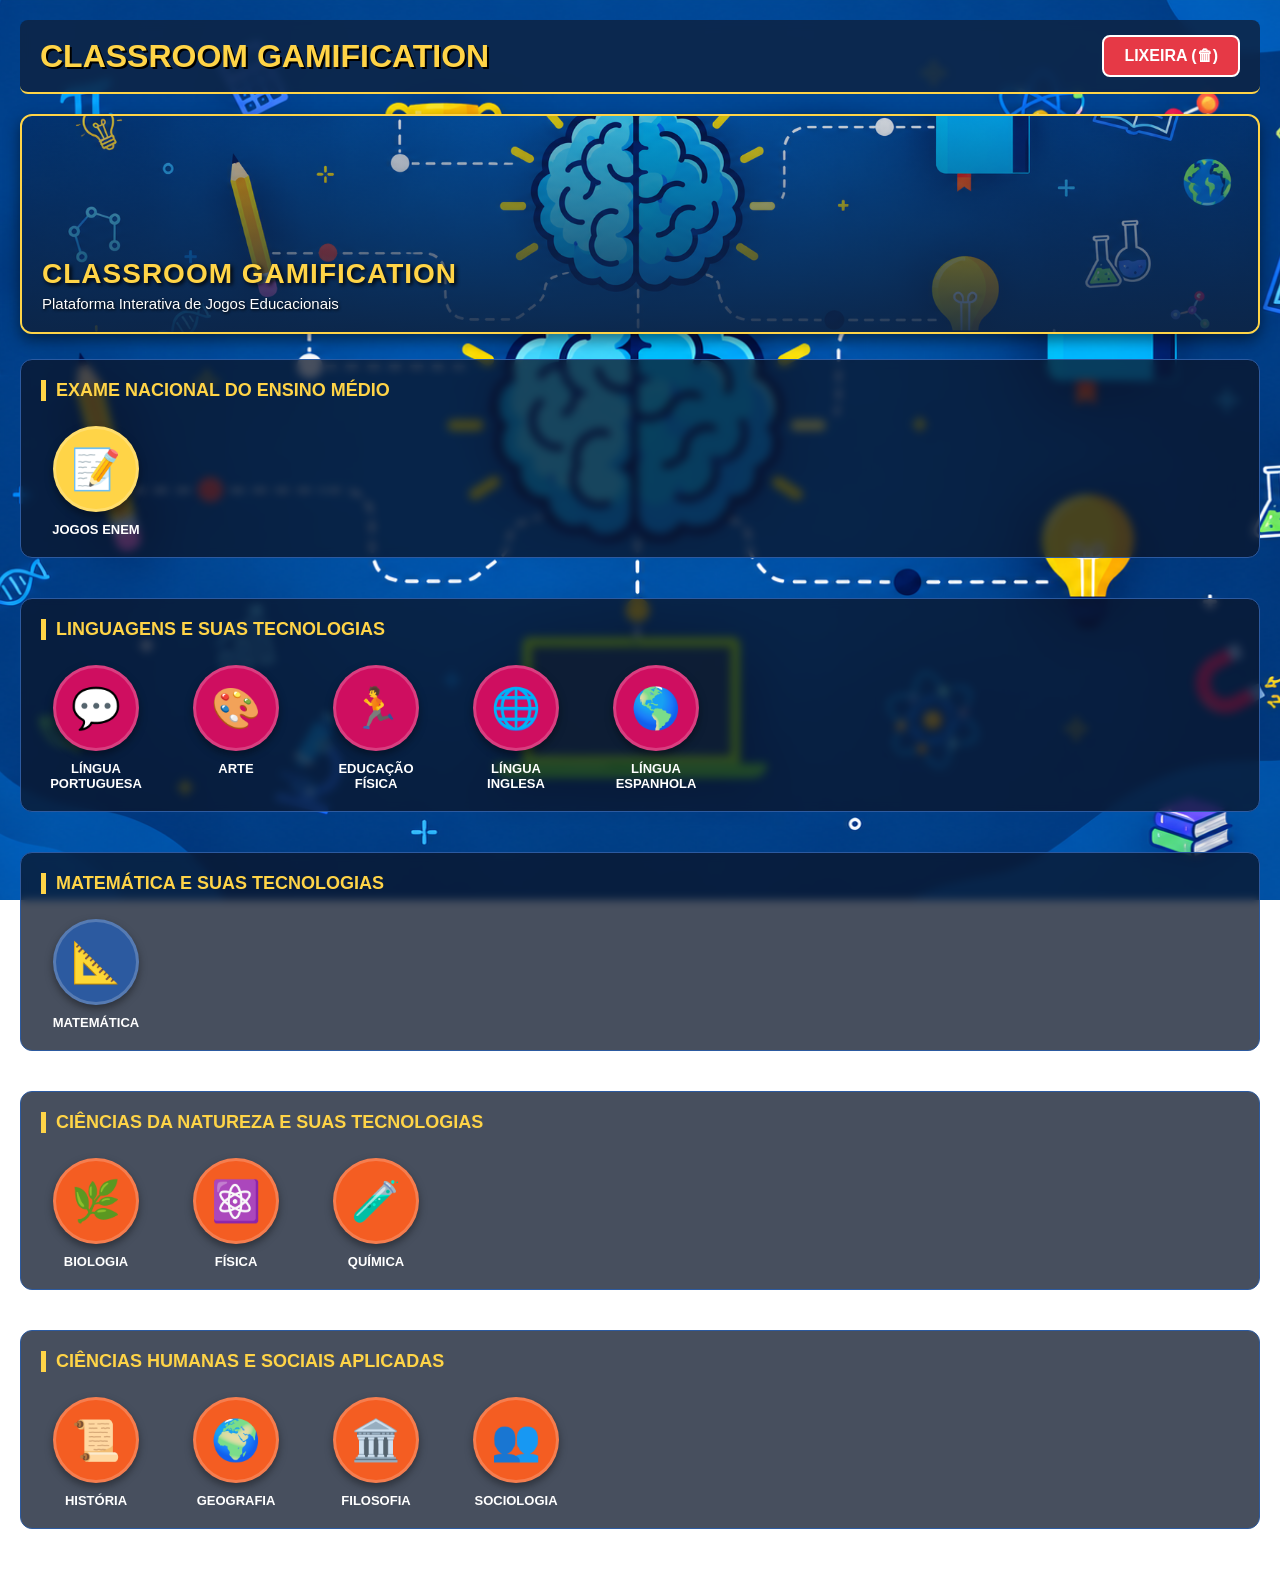
==== index.html @ 8a61662d "Add files via upload" ====
<!DOCTYPE html>
<html lang="pt-BR">
<head>
<meta charset="UTF-8"/>
<meta name="viewport" content="width=device-width, initial-scale=1.0"/>
<title>CLASSROOM GAMIFICATION</title>
<style>
  :root {
    --bg-color: #0d2444;
    --text-color: #fff8ec;
    --gold: #ffd447;
    --red: #e63946;
    --green: #2a9d3f;
    --blue: #2c5aa0;
    --pink-icon: #cf0e60;
    --orange-icon: #f45d22;
  }
  
  body {
    margin: 0;
    font-family: 'Trebuchet MS', 'Segoe UI', Verdana, sans-serif;
    /* IMAGEM ADICIONADA AO PLANO DE FUNDO GERAL */
    background: url('image_483032.jpg') no-repeat center center fixed;
    background-size: cover;
    color: var(--text-color);
    min-height: 100vh;
    padding: 20px;
  }

  header {
    display: flex;
    justify-content: space-between;
    align-items: center;
    border-bottom: 2px solid var(--gold);
    padding: 15px 20px;
    margin-bottom: 20px;
    background: rgba(13, 36, 68, 0.85);
    border-radius: 8px;
    backdrop-filter: blur(4px);
  }

  h1 {
    color: var(--gold);
    text-shadow: 2px 2px 0 #000;
    margin: 0;
  }

  .btn-lixeira {
    background: var(--red);
    color: white;
    border: 2px solid #fff;
    padding: 10px 20px;
    border-radius: 8px;
    font-weight: bold;
    cursor: pointer;
    font-size: 16px;
  }

  /* CAPA DO APP (HERO BANNER - SEGUNDO QUADRANTE) */
  .app-cover {
    width: 100%;
    height: 220px;
    background: url('image_483032.jpg') no-repeat center center;
    background-size: cover;
    border-radius: 12px;
    border: 2px solid var(--gold);
    margin-bottom: 25px;
    position: relative;
    overflow: hidden;
    box-shadow: 0 6px 15px rgba(0,0,0,0.5);
    box-sizing: border-box;
  }

  .cover-overlay {
    width: 100%;
    height: 100%;
    background: linear-gradient(180deg, rgba(13, 36, 68, 0.2), rgba(13, 36, 68, 0.9));
    display: flex;
    flex-direction: column;
    justify-content: flex-end;
    padding: 20px;
    box-sizing: border-box;
  }

  .cover-overlay h2 {
    color: var(--gold);
    margin: 0;
    font-size: 28px;
    text-shadow: 2px 2px 4px #000;
    letter-spacing: 1px;
  }

  .cover-overlay p {
    color: #fff;
    margin: 5px 0 0 0;
    font-size: 15px;
    text-shadow: 1px 1px 3px #000;
  }

  /* ESTILOS DA TELA PRINCIPAL (ÍCONES) */
  .area-section {
    margin-bottom: 40px;
    background: rgba(10, 20, 40, 0.75);
    border-radius: 12px;
    padding: 20px;
    border: 1px solid var(--blue);
    backdrop-filter: blur(4px);
  }

  .area-title {
    color: var(--gold);
    border-left: 5px solid var(--gold);
    padding-left: 10px;
    margin-top: 0;
    margin-bottom: 25px;
    font-size: 18px;
  }

  .grid-icones {
    display: flex;
    flex-wrap: wrap;
    gap: 30px;
  }

  .icone-wrapper {
    display: flex;
    flex-direction: column;
    align-items: center;
    width: 110px;
    text-align: center;
    cursor: pointer;
    transition: transform 0.2s;
  }

  .icone-wrapper:hover {
    transform: scale(1.05);
  }

  .circulo-icone {
    width: 80px;
    height: 80px;
    border-radius: 50%;
    display: flex;
    justify-content: center;
    align-items: center;
    font-size: 40px;
    color: white;
    box-shadow: 0 4px 8px rgba(0,0,0,0.4);
    margin-bottom: 10px;
    border: 3px solid rgba(255,255,255,0.2);
  }

  .icone-titulo {
    font-size: 13px;
    font-weight: bold;
    color: #fff;
    text-transform: uppercase;
  }

  /* ESTILOS DA PÁGINA DA DISCIPLINA (INTERNA) */
  #tela-disciplina {
    display: none;
    background: rgba(10, 20, 40, 0.85);
    border: 2px solid var(--gold);
    border-radius: 12px;
    padding: 30px;
    backdrop-filter: blur(6px);
  }

  .cabecalho-disciplina {
    display: flex;
    align-items: center;
    gap: 20px;
    margin-bottom: 30px;
    border-bottom: 1px solid var(--blue);
    padding-bottom: 20px;
  }

  .btn-voltar {
    background: var(--blue);
    color: white;
    border: 2px solid white;
    padding: 8px 15px;
    border-radius: 6px;
    cursor: pointer;
    font-weight: bold;
  }

  .acoes-disciplina {
    display: flex;
    gap: 15px;
    margin-bottom: 30px;
  }

  .btn {
    padding: 12px 20px;
    border: none;
    border-radius: 6px;
    font-weight: bold;
    cursor: pointer;
    color: white;
    font-size: 14px;
    display: flex;
    align-items: center;
    gap: 8px;
  }

  .btn-add { background: var(--green); }
  .btn-del { background: var(--red); }
  .btn-ativo { border: 2px solid white; box-shadow: 0 0 10px rgba(255,255,255,0.5); }

  .lista-jogos {
    background: rgba(13, 36, 68, 0.9);
    padding: 20px;
    border-radius: 8px;
    border: 1px solid var(--blue);
  }

  /* GRID DE JOGOS COM CAPAS */
  .grid-jogos {
    display: grid;
    grid-template-columns: repeat(auto-fill, minmax(180px, 1fr));
    gap: 20px;
  }

  .card-jogo {
    background: rgba(255,255,255,0.05);
    border: 2px solid var(--blue);
    border-radius: 8px;
    overflow: hidden;
    position: relative;
    text-align: center;
    transition: transform 0.2s;
  }

  .card-jogo:hover {
    transform: scale(1.02);
    border-color: var(--gold);
  }

  .capa-jogo {
    width: 100%;
    height: 120px;
    background-color: #000;
    background-size: cover;
    background-position: center;
    display: flex;
    justify-content: center;
    align-items: center;
    font-size: 40px;
  }

  .info-jogo {
    padding: 10px;
  }

  .info-jogo a {
    color: var(--gold);
    text-decoration: none;
    font-size: 14px;
    font-weight: bold;
    display: block;
  }

  .info-jogo a:hover {
    text-decoration: underline;
  }

  .checkbox-deletar {
    position: absolute;
    top: 10px;
    right: 10px;
    transform: scale(1.5);
    cursor: pointer;
    z-index: 10;
    box-shadow: 0 0 5px rgba(0,0,0,0.8);
  }

  /* MODAIS (LIXEIRA E ADICIONAR JOGO) */
  .modal-overlay {
    display: none;
    position: fixed;
    top: 0; left: 0; right: 0; bottom: 0;
    background: rgba(0,0,0,0.8);
    z-index: 100;
    justify-content: center;
    align-items: center;
  }

  .modal-content {
    background: var(--bg-color);
    border: 3px solid var(--blue);
    border-radius: 12px;
    padding: 20px;
    width: 90%;
    max-width: 600px;
    max-height: 80vh;
    overflow-y: auto;
  }

  .modal-content.lixeira {
    border-color: var(--red);
  }

  .form-group {
    margin-bottom: 15px;
  }

  .form-group label {
    display: block;
    margin-bottom: 5px;
    color: var(--gold);
    font-weight: bold;
  }

  .form-group input, .form-group select {
    width: 100%;
    padding: 10px;
    border-radius: 6px;
    border: 1px solid var(--blue);
    background: rgba(255,255,255,0.9);
    color: #000;
    box-sizing: border-box;
  }

  .form-group input[type="file"] {
    background: transparent;
    color: white;
    border: none;
    padding: 5px 0;
  }
</style>
</head>
<body>

<header>
  <h1>CLASSROOM GAMIFICATION</h1>
  <div style="display: flex; gap: 15px; align-items: center;">
    <button class="btn-lixeira" onclick="abrirLixeira()">LIXEIRA (🗑)</button>
  </div>
</header>

<!-- TELA 1: LISTAGEM DE ÁREAS E ÍCONES -->
<main id="tela-principal"></main>

<!-- TELA 2: PÁGINA INTERNA DA DISCIPLINA -->
<main id="tela-disciplina">
  <div class="cabecalho-disciplina">
    <button class="btn-voltar" onclick="voltarTelaPrincipal()">⬅ VOLTAR</button>
    <div id="icone-disciplina-atual" class="circulo-icone" style="width: 60px; height: 60px; font-size: 30px;"></div>
    <h2 id="titulo-disciplina-atual" style="color: var(--gold); margin: 0;"></h2>
  </div>

  <div class="acoes-disciplina">
    <button class="btn btn-add" onclick="abrirModalAdicionarJogo()">➕ ADICIONAR JOGO</button>
    <button class="btn btn-del" id="btn-deletar-jogo" onclick="alternarModoDeletar()">🗑 DELETAR JOGO</button>
  </div>

  <div class="lista-jogos">
    <h3 style="margin-top:0;">JOGOS DISPONÍVEIS:</h3>
    <div id="lista-jogos-container" class="grid-jogos"></div>
  </div>
</main>

<!-- MODAL: ADICIONAR JOGO -->
<div id="modalAdicionarJogo" class="modal-overlay">
  <div class="modal-content">
    <div style="display: flex; justify-content: space-between; border-bottom: 1px solid #fff; padding-bottom: 10px; margin-bottom: 20px;">
      <h2 style="color: var(--green); margin: 0;" id="tituloModalAdicionar">ADICIONAR NOVO JOGO</h2>
      <button onclick="fecharModalAdicionarJogo()" style="background: transparent; color: white; border: 1px solid white; cursor: pointer; border-radius: 4px;">FECHAR [X]</button>
    </div>
    
    <form id="formAdicionarJogo" onsubmit="salvarNovoJogo(event)">
      <div class="form-group">
        <label for="nomeJogo">NOME DO JOGO:</label>
        <input type="text" id="nomeJogo" required placeholder="Ex: Simulado de Redação">
      </div>

      <div class="form-group">
        <label for="tipoJogo">TIPO DO JOGO:</label>
        <select id="tipoJogo" onchange="alternarTipoEntradaJogo()" required>
          <option value="html_local">Arquivo HTML (Off-line)</option>
          <option value="link_web">Link da Web</option>
        </select>
      </div>

      <div class="form-group" id="grupoArquivoHtml">
        <label for="arquivoHtmlJogo">SELECIONE O ARQUIVO DO JOGO (.html, .zip):</label>
        <input type="file" id="arquivoHtmlJogo" accept=".html,.htm,.zip">
      </div>

      <div class="form-group" id="grupoLinkWeb" style="display: none;">
        <label for="linkJogo">LINK / URL DO JOGO:</label>
        <input type="url" id="linkJogo" placeholder="https://...">
      </div>

      <div class="form-group">
        <label for="capaJogo">IMAGEM DE CAPA DO JOGO (.jpg, .png) - Opcional:</label>
        <input type="file" id="capaJogo" accept="image/*">
        <small style="color: #ccc; display: block; margin-top: 5px;">Se deixado em branco para o ENEM, a arte "0.png" será usada como padrão.</small>
      </div>

      <button type="submit" class="btn btn-add" style="width: 100%; justify-content: center; font-size: 16px; margin-top: 10px;">💾 SALVAR JOGO</button>
    </form>
  </div>
</div>

<!-- MODAL: LIXEIRA -->
<div id="lixeiraModal" class="modal-overlay">
  <div class="modal-content lixeira">
    <div style="display: flex; justify-content: space-between; border-bottom: 1px solid #fff; padding-bottom: 10px; margin-bottom: 20px;">
      <h2 style="color: var(--red); margin: 0;">LIXEIRA</h2>
      <button onclick="fecharLixeira()" style="background: transparent; color: white; border: 1px solid white; cursor: pointer; border-radius: 4px;">FECHAR [X]</button>
    </div>
    <p style="color: #ff9aa2; font-size: 14px; text-align: center;">JOGOS EXCLUÍDOS FICARÃO AQUI POR 30 DIAS.</p>
    <div id="container-lixeira"></div>
  </div>
</div>

<script>
// BASE DE DADOS
let disciplinas = [
  { id: 999, area: "EXAME NACIONAL DO ENSINO MÉDIO", nome: "JOGOS ENEM", icone: "📝", cor: "var(--gold)", jogos: [] },
  { id: 1, area: "LINGUAGENS E SUAS TECNOLOGIAS", nome: "LÍNGUA PORTUGUESA", icone: "💬", cor: "var(--pink-icon)", jogos: [
      { id: 101, nome: "SUPER FL WORLD V3", url: "superflworldv3.html", capa: "", excluido: false }
  ]},
  { id: 2, area: "LINGUAGENS E SUAS TECNOLOGIAS", nome: "ARTE", icone: "🎨", cor: "var(--pink-icon)", jogos: [] },
  { id: 3, area: "LINGUAGENS E SUAS TECNOLOGIAS", nome: "EDUCAÇÃO FÍSICA", icone: "🏃", cor: "var(--pink-icon)", jogos: [] },
  { id: 4, area: "LINGUAGENS E SUAS TECNOLOGIAS", nome: "LÍNGUA INGLESA", icone: "🌐", cor: "var(--pink-icon)", jogos: [] },
  { id: 5, area: "LINGUAGENS E SUAS TECNOLOGIAS", nome: "LÍNGUA ESPANHOLA", icone: "🌎", cor: "var(--pink-icon)", jogos: [] },
  { id: 6, area: "MATEMÁTICA E SUAS TECNOLOGIAS", nome: "MATEMÁTICA", icone: "📐", cor: "var(--blue)", jogos: [] },
  { id: 7, area: "CIÊNCIAS DA NATUREZA E SUAS TECNOLOGIAS", nome: "BIOLOGIA", icone: "🌿", cor: "var(--orange-icon)", jogos: [] },
  { id: 8, area: "CIÊNCIAS DA NATUREZA E SUAS TECNOLOGIAS", nome: "FÍSICA", icone: "⚛️", cor: "var(--orange-icon)", jogos: [] },
  { id: 9, area: "CIÊNCIAS DA NATUREZA E SUAS TECNOLOGIAS", nome: "QUÍMICA", icone: "🧪", cor: "var(--orange-icon)", jogos: [] },
  { id: 10, area: "CIÊNCIAS HUMANAS E SOCIAIS APLICADAS", nome: "HISTÓRIA", icone: "📜", cor: "var(--orange-icon)", jogos: [] },
  { id: 11, area: "CIÊNCIAS HUMANAS E SOCIAIS APLICADAS", nome: "GEOGRAFIA", icone: "🌍", cor: "var(--orange-icon)", jogos: [] },
  { id: 12, area: "CIÊNCIAS HUMANAS E SOCIAIS APLICADAS", nome: "FILOSOFIA", icone: "🏛️", cor: "var(--orange-icon)", jogos: [] },
  { id: 13, area: "CIÊNCIAS HUMANAS E SOCIAIS APLICADAS", nome: "SOCIOLOGIA", icone: "👥", cor: "var(--orange-icon)", jogos: [] }
];

let disciplinaAtualId = null;
let modoDeletarAtivo = false;

// INICIALIZA A TELA PRINCIPAL
function renderizarTelaPrincipal() {
  const container = document.getElementById('tela-principal');
  
  // CAPA PRINCIPAL DO APP NO TOPO (SEGUNDO QUADRANTE)
  let htmlContent = `
    <div class="app-cover">
      <div class="cover-overlay">
        <h2>CLASSROOM GAMIFICATION</h2>
        <p>Plataforma Interativa de Jogos Educacionais</p>
      </div>
    </div>
  `;

  const areas = [...new Set(disciplinas.map(d => d.area))];

  areas.forEach(area => {
    const disciplinasArea = disciplinas.filter(d => d.area === area);
    if(disciplinasArea.length > 0) {
      htmlContent += `
        <div class="area-section">
          <h2 class="area-title">${area}</h2>
          <div class="grid-icones">
            ${disciplinasArea.map(d => `
              <div class="icone-wrapper" onclick="abrirDisciplina(${d.id})">
                <div class="circulo-icone" style="background-color: ${d.cor};">${d.icone}</div>
                <div class="icone-titulo">${d.nome}</div>
              </div>
            `).join('')}
          </div>
        </div>
      `;
    }
  });

  container.innerHTML = htmlContent;
  renderizarLixeira();
}

// NAVEGAÇÃO
function abrirDisciplina(id) {
  const disciplina = disciplinas.find(d => d.id === id);
  if(!disciplina) return;
  disciplinaAtualId = id;
  modoDeletarAtivo = false;
  document.getElementById('btn-deletar-jogo').classList.remove('btn-ativo');
  
  document.getElementById('titulo-disciplina-atual').innerText = disciplina.nome;
  const iconeElement = document.getElementById('icone-disciplina-atual');
  iconeElement.innerText = disciplina.icone;
  iconeElement.style.backgroundColor = disciplina.cor;

  renderizarJogos();

  document.getElementById('tela-principal').style.display = 'none';
  document.getElementById('tela-disciplina').style.display = 'block';
}

function voltarTelaPrincipal() {
  disciplinaAtualId = null;
  document.getElementById('tela-disciplina').style.display = 'none';
  document.getElementById('tela-principal').style.display = 'block';
}

// RENDERIZAR JOGOS COM CAPAS
function renderizarJogos() {
  const containerJogos = document.getElementById('lista-jogos-container');
  containerJogos.innerHTML = '';
  
  const disciplina = disciplinas.find(d => d.id === disciplinaAtualId);
  const jogosAtivos = disciplina.jogos.filter(j => !j.excluido);

  if (jogosAtivos.length === 0) {
    containerJogos.style.display = "block";
    containerJogos.innerHTML = '<p style="color: gray;">NENHUM JOGO CADASTRADO NESSA DISCIPLINA.</p>';
    return;
  }

  containerJogos.style.display = "grid";

  jogosAtivos.forEach(jogo => {
    const card = document.createElement('div');
    card.className = 'card-jogo';

    let checkbox = '';
    if (modoDeletarAtivo) {
      checkbox = `<input type="checkbox" class="checkbox-deletar" onchange="confirmarDelecaoJogo(event, ${jogo.id})">`;
    }

    let estiloCapa = jogo.capa ? `background-image: url('${jogo.capa}');` : ``;
    let conteudoCapa = jogo.capa ? `` : `🎮`;

    card.innerHTML = `
      ${checkbox}
      <a href="${jogo.url}" target="_blank" style="text-decoration: none; color: inherit; display: block;">
        <div class="capa-jogo" style="${estiloCapa}">${conteudoCapa}</div>
      </a>
      <div class="info-jogo">
        <a href="${jogo.url}" target="_blank">${jogo.nome}</a>
      </div>
    `;
    containerJogos.appendChild(card);
  });
}

function alternarModoDeletar() {
  modoDeletarAtivo = !modoDeletarAtivo;
  const btn = document.getElementById('btn-deletar-jogo');
  if (modoDeletarAtivo) { btn.classList.add('btn-ativo'); } else { btn.classList.remove('btn-ativo'); }
  renderizarJogos();
}

function confirmarDelecaoJogo(event, jogoId) {
  if (event.target.checked) {
    if (confirm("Você deseja realmente deletar esse jogo?")) {
      const disciplina = disciplinas.find(d => d.id === disciplinaAtualId);
      const jogo = disciplina.jogos.find(j => j.id === jogoId);
      jogo.excluido = true;
      renderizarJogos();
      renderizarLixeira();
    } else {
      event.target.checked = false;
    }
  }
}

// ADICIONAR JOGOS
function abrirModalAdicionarJogo() {
  document.getElementById('modalAdicionarJogo').style.display = 'flex';
  document.getElementById('formAdicionarJogo').reset();
  document.getElementById('tituloModalAdicionar').innerText = "ADICIONAR NOVO JOGO";
  alternarTipoEntradaJogo();
}

function fecharModalAdicionarJogo() {
  document.getElementById('modalAdicionarJogo').style.display = 'none';
}

function alternarTipoEntradaJogo() {
  const tipo = document.getElementById('tipoJogo').value;
  if (tipo === 'html_local') {
    document.getElementById('grupoArquivoHtml').style.display = 'block';
    document.getElementById('arquivoHtmlJogo').required = true;
    document.getElementById('grupoLinkWeb').style.display = 'none';
    document.getElementById('linkJogo').required = false;
  } else {
    document.getElementById('grupoArquivoHtml').style.display = 'none';
    document.getElementById('arquivoHtmlJogo').required = false;
    document.getElementById('grupoLinkWeb').style.display = 'block';
    document.getElementById('linkJogo').required = true;
  }
}

function salvarNovoJogo(event) {
  event.preventDefault();

  const nome = document.getElementById('nomeJogo').value.toUpperCase();
  const tipo = document.getElementById('tipoJogo').value;
  
  let arquivoUrl = "#";
  if (tipo === 'html_local') {
    const file = document.getElementById('arquivoHtmlJogo').files[0];
    if (file) { arquivoUrl = URL.createObjectURL(file); } 
  } else {
    arquivoUrl = document.getElementById('linkJogo').value;
  }

  const arquivoCapa = document.getElementById('capaJogo').files[0];
  let capaUrl = "";
  if (arquivoCapa) {
    capaUrl = URL.createObjectURL(arquivoCapa);
  } else if (disciplinaAtualId === 999) {
    capaUrl = "0.png";
  }

  const disciplina = disciplinas.find(d => d.id === disciplinaAtualId);
  const novoId = Date.now(); 
  
  disciplina.jogos.push({
    id: novoId,
    nome: nome,
    url: arquivoUrl,
    capa: capaUrl,
    excluido: false
  });

  fecharModalAdicionarJogo();
  abrirDisciplina(disciplinaAtualId);
  alert("Jogo cadastrado com sucesso!");
}

// LIXEIRA
function renderizarLixeira() {
  const containerLixeira = document.getElementById('container-lixeira');
  containerLixeira.innerHTML = '';
  let jogosExcluidos = [];
  
  disciplinas.forEach(d => {
    d.jogos.forEach(j => {
      if (j.excluido) { jogosExcluidos.push({ disciplinaId: d.id, disciplinaNome: d.nome, jogo: j }); }
    });
  });
  
  if (jogosExcluidos.length === 0) {
    containerLixeira.innerHTML = '<p style="text-align:center; width:100%;">A LIXEIRA ESTÁ VAZIA.</p>';
    return;
  }

  jogosExcluidos.forEach(item => {
    const div = document.createElement('div');
    div.style = "display: flex; justify-content: space-between; align-items: center; background: rgba(255,255,255,0.1); padding: 10px; border-radius: 6px; margin-bottom: 10px;";
    div.innerHTML = `
      <div>
        <strong style="color: white; font-size: 16px;">🎮 ${item.jogo.nome}</strong><br>
        <span style="color: gray; font-size: 12px;">CATEGORIA: ${item.disciplinaNome}</span>
      </div>
      <button class="btn btn-add" onclick="reativarJogo(${item.disciplinaId}, ${item.jogo.id})">REATIVAR</button>
    `;
    containerLixeira.appendChild(div);
  });
}

function reativarJogo(disciplinaId, jogoId) {
  const disciplina = disciplinas.find(d => d.id === disciplinaId);
  const jogo = disciplina.jogos.find(j => j.id === jogoId);
  if (jogo) {
    jogo.excluido = false;
    renderizarLixeira();
    if (disciplinaAtualId === disciplinaId && document.getElementById('tela-disciplina').style.display === 'block') {
      renderizarJogos();
    }
  }
}

function abrirLixeira() { document.getElementById('lixeiraModal').style.display = 'flex'; }
function fecharLixeira() { document.getElementById('lixeiraModal').style.display = 'none'; }

// INICIA
window.onload = renderizarTelaPrincipal;
</script>
</body>
</html>
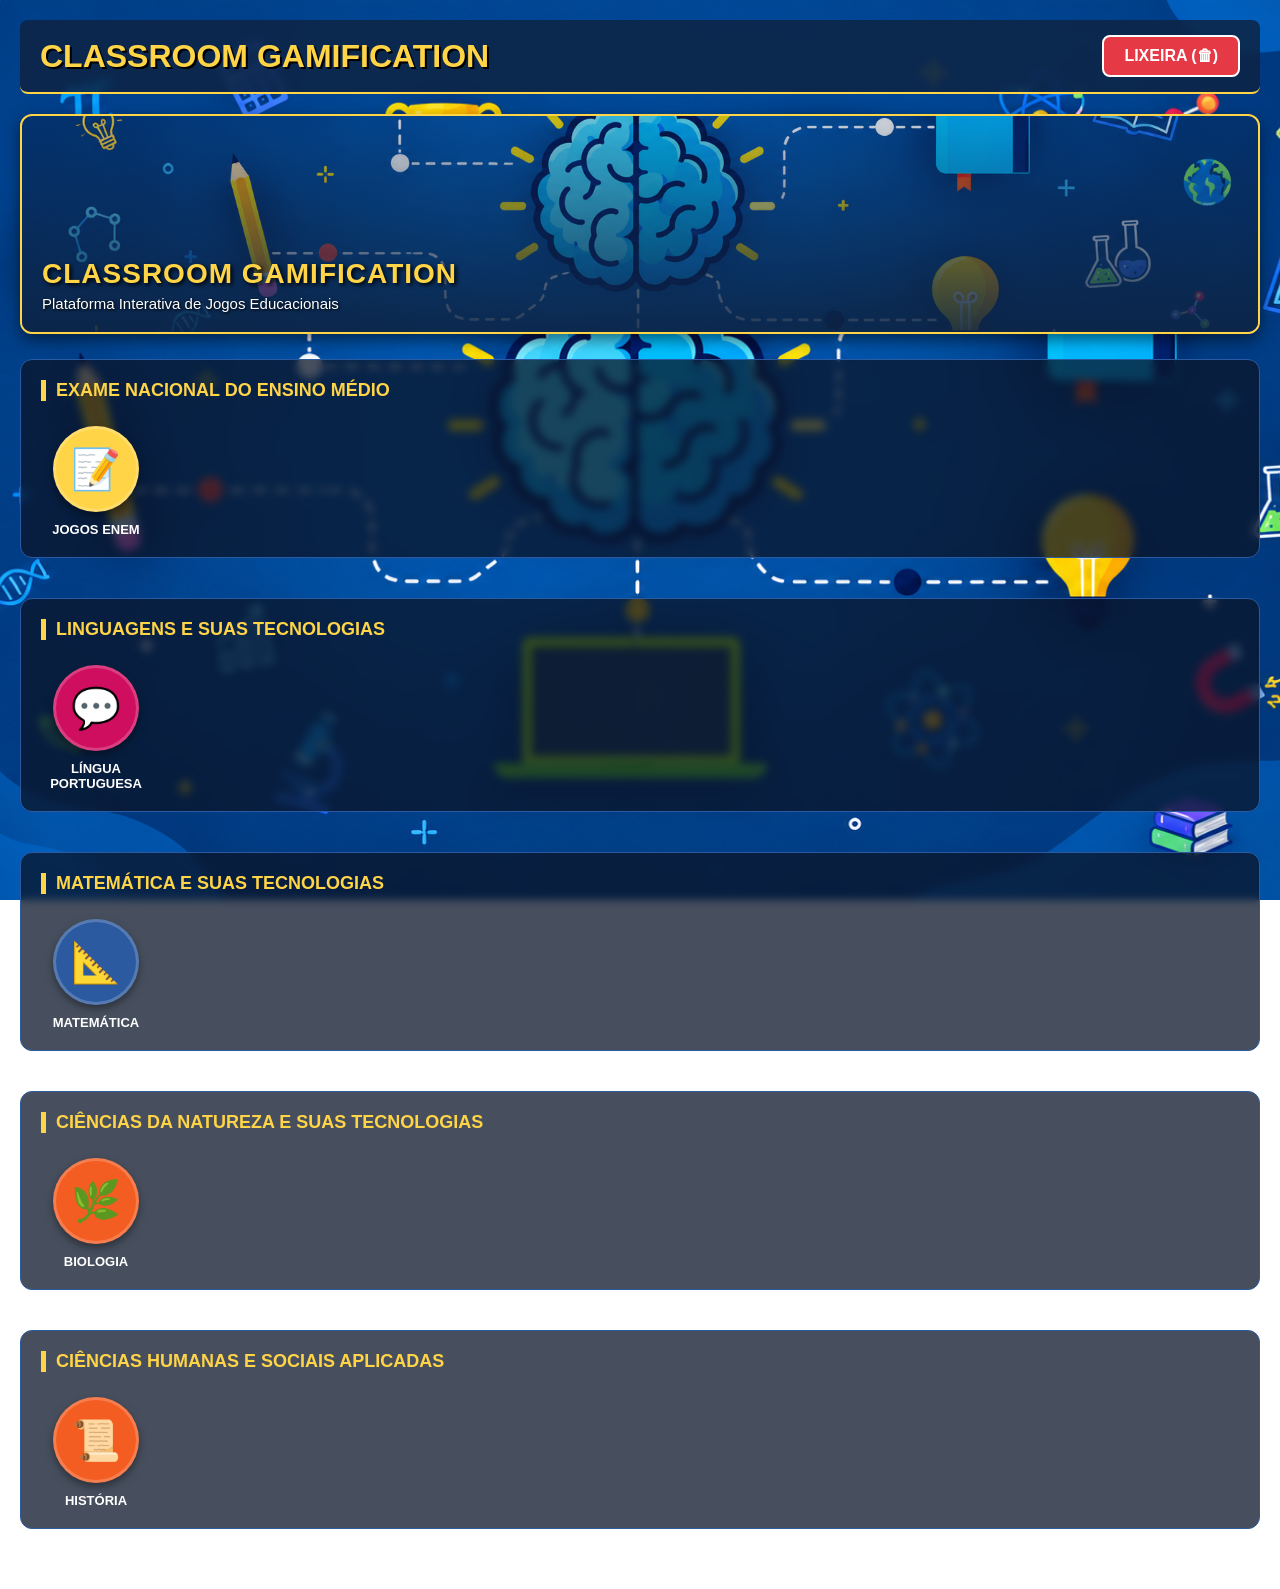
==== commit a7addf5e: "Update index.html" ====
--- a/index.html
+++ b/index.html
@@ -4,6 +4,8 @@
 <meta charset="UTF-8"/>
 <meta name="viewport" content="width=device-width, initial-scale=1.0"/>
 <title>CLASSROOM GAMIFICATION</title>
+  <link rel="manifest" href="manifest.json">
+<script src="app.js" defer></script>
 <style>
   :root {
     --bg-color: #0d2444;
@@ -418,34 +420,58 @@
 </div>
 
 <script>
-// BASE DE DADOS
-let disciplinas = [
-  { id: 999, area: "EXAME NACIONAL DO ENSINO MÉDIO", nome: "JOGOS ENEM", icone: "📝", cor: "var(--gold)", jogos: [] },
-  { id: 1, area: "LINGUAGENS E SUAS TECNOLOGIAS", nome: "LÍNGUA PORTUGUESA", icone: "💬", cor: "var(--pink-icon)", jogos: [
-      { id: 101, nome: "SUPER FL WORLD V3", url: "superflworldv3.html", capa: "", excluido: false }
-  ]},
-  { id: 2, area: "LINGUAGENS E SUAS TECNOLOGIAS", nome: "ARTE", icone: "🎨", cor: "var(--pink-icon)", jogos: [] },
-  { id: 3, area: "LINGUAGENS E SUAS TECNOLOGIAS", nome: "EDUCAÇÃO FÍSICA", icone: "🏃", cor: "var(--pink-icon)", jogos: [] },
-  { id: 4, area: "LINGUAGENS E SUAS TECNOLOGIAS", nome: "LÍNGUA INGLESA", icone: "🌐", cor: "var(--pink-icon)", jogos: [] },
-  { id: 5, area: "LINGUAGENS E SUAS TECNOLOGIAS", nome: "LÍNGUA ESPANHOLA", icone: "🌎", cor: "var(--pink-icon)", jogos: [] },
-  { id: 6, area: "MATEMÁTICA E SUAS TECNOLOGIAS", nome: "MATEMÁTICA", icone: "📐", cor: "var(--blue)", jogos: [] },
-  { id: 7, area: "CIÊNCIAS DA NATUREZA E SUAS TECNOLOGIAS", nome: "BIOLOGIA", icone: "🌿", cor: "var(--orange-icon)", jogos: [] },
-  { id: 8, area: "CIÊNCIAS DA NATUREZA E SUAS TECNOLOGIAS", nome: "FÍSICA", icone: "⚛️", cor: "var(--orange-icon)", jogos: [] },
-  { id: 9, area: "CIÊNCIAS DA NATUREZA E SUAS TECNOLOGIAS", nome: "QUÍMICA", icone: "🧪", cor: "var(--orange-icon)", jogos: [] },
-  { id: 10, area: "CIÊNCIAS HUMANAS E SOCIAIS APLICADAS", nome: "HISTÓRIA", icone: "📜", cor: "var(--orange-icon)", jogos: [] },
-  { id: 11, area: "CIÊNCIAS HUMANAS E SOCIAIS APLICADAS", nome: "GEOGRAFIA", icone: "🌍", cor: "var(--orange-icon)", jogos: [] },
-  { id: 12, area: "CIÊNCIAS HUMANAS E SOCIAIS APLICADAS", nome: "FILOSOFIA", icone: "🏛️", cor: "var(--orange-icon)", jogos: [] },
-  { id: 13, area: "CIÊNCIAS HUMANAS E SOCIAIS APLICADAS", nome: "SOCIOLOGIA", icone: "👥", cor: "var(--orange-icon)", jogos: [] }
+/* =========================================
+   MEMÓRIA DE NAVEGAÇÃO E BANCO DE DADOS (V3)
+   ========================================= */
+let db;
+// Usamos a versão 3 para forçar a correção do conflito de armazenamento
+const request = indexedDB.open("ClassroomGamificationDB", 3);
+
+request.onupgradeneeded = (event) => {
+  db = event.target.result;
+  if (!db.objectStoreNames.contains("jogos")) {
+    db.createObjectStore("jogos", { keyPath: "id" });
+  }
+  if (!db.objectStoreNames.contains("progresso_alunos")) {
+    db.createObjectStore("progresso_alunos", { keyPath: "id", autoIncrement: true });
+  }
+};
+
+request.onsuccess = (event) => {
+  db = event.target.result;
+  renderizarTelaPrincipal();
+  
+  // VERIFICA SE O UTILIZADOR ESTAVA NUMA DISCIPLINA ANTES DE ATUALIZAR A PÁGINA (F5)
+  const disciplinaSalva = localStorage.getItem("disciplinaAtiva");
+  if (disciplinaSalva) {
+    abrirDisciplina(parseInt(disciplinaSalva));
+  }
+};
+
+request.onerror = (event) => {
+  console.error("Erro na base de dados:", event.target.error);
+};
+
+/* =========================================
+   ESTRUTURA DAS DISCIPLINAS
+   ========================================= */
+const disciplinas = [
+  { id: 999, area: "EXAME NACIONAL DO ENSINO MÉDIO", nome: "JOGOS ENEM", icone: "📝", cor: "var(--gold)" },
+  { id: 1, area: "LINGUAGENS E SUAS TECNOLOGIAS", nome: "LÍNGUA PORTUGUESA", icone: "💬", cor: "var(--pink-icon)" },
+  { id: 6, area: "MATEMÁTICA E SUAS TECNOLOGIAS", nome: "MATEMÁTICA", icone: "📐", cor: "var(--blue)" },
+  { id: 7, area: "CIÊNCIAS DA NATUREZA E SUAS TECNOLOGIAS", nome: "BIOLOGIA", icone: "🌿", cor: "var(--orange-icon)" },
+  { id: 10, area: "CIÊNCIAS HUMANAS E SOCIAIS APLICADAS", nome: "HISTÓRIA", icone: "📜", cor: "var(--orange-icon)" }
 ];
 
 let disciplinaAtualId = null;
 let modoDeletarAtivo = false;
-
-// INICIALIZA A TELA PRINCIPAL
+let jogosCarregados = [];
+
+/* =========================================
+   FUNÇÕES DA INTERFACE E LÓGICA
+   ========================================= */
 function renderizarTelaPrincipal() {
   const container = document.getElementById('tela-principal');
-  
-  // CAPA PRINCIPAL DO APP NO TOPO (SEGUNDO QUADRANTE)
   let htmlContent = `
     <div class="app-cover">
       <div class="cover-overlay">
@@ -456,44 +482,37 @@
   `;
 
   const areas = [...new Set(disciplinas.map(d => d.area))];
-
   areas.forEach(area => {
-    const disciplinasArea = disciplinas.filter(d => d.area === area);
-    if(disciplinasArea.length > 0) {
-      htmlContent += `
-        <div class="area-section">
-          <h2 class="area-title">${area}</h2>
-          <div class="grid-icones">
-            ${disciplinasArea.map(d => `
-              <div class="icone-wrapper" onclick="abrirDisciplina(${d.id})">
-                <div class="circulo-icone" style="background-color: ${d.cor};">${d.icone}</div>
-                <div class="icone-titulo">${d.nome}</div>
-              </div>
-            `).join('')}
-          </div>
+    const dArea = disciplinas.filter(d => d.area === area);
+    if(dArea.length > 0) {
+      htmlContent += `<div class="area-section"><h2 class="area-title">${area}</h2><div class="grid-icones">`;
+      htmlContent += dArea.map(d => `
+        <div class="icone-wrapper" onclick="abrirDisciplina(${d.id})">
+          <div class="circulo-icone" style="background-color: ${d.cor};">${d.icone}</div>
+          <div class="icone-titulo">${d.nome}</div>
         </div>
-      `;
+      `).join('');
+      htmlContent += `</div></div>`;
     }
   });
-
   container.innerHTML = htmlContent;
-  renderizarLixeira();
-}
-
-// NAVEGAÇÃO
+}
+
 function abrirDisciplina(id) {
-  const disciplina = disciplinas.find(d => d.id === id);
-  if(!disciplina) return;
+  const d = disciplinas.find(d => d.id === id);
+  if(!d) return;
   disciplinaAtualId = id;
   modoDeletarAtivo = false;
-  document.getElementById('btn-deletar-jogo').classList.remove('btn-ativo');
-  
-  document.getElementById('titulo-disciplina-atual').innerText = disciplina.nome;
-  const iconeElement = document.getElementById('icone-disciplina-atual');
-  iconeElement.innerText = disciplina.icone;
-  iconeElement.style.backgroundColor = disciplina.cor;
-
-  renderizarJogos();
+  
+  // GUARDA A DISCIPLINA NA MEMÓRIA PARA NÃO PERDER AO ATUALIZAR
+  localStorage.setItem("disciplinaAtiva", id);
+  
+  document.getElementById('titulo-disciplina-atual').innerText = d.nome;
+  const icone = document.getElementById('icone-disciplina-atual');
+  icone.innerText = d.icone;
+  icone.style.backgroundColor = d.cor;
+
+  buscarJogosLocais(id);
 
   document.getElementById('tela-principal').style.display = 'none';
   document.getElementById('tela-disciplina').style.display = 'block';
@@ -501,185 +520,186 @@
 
 function voltarTelaPrincipal() {
   disciplinaAtualId = null;
+  localStorage.removeItem("disciplinaAtiva"); // LIMPA A MEMÓRIA AO VOLTAR AO INÍCIO
   document.getElementById('tela-disciplina').style.display = 'none';
   document.getElementById('tela-principal').style.display = 'block';
 }
 
-// RENDERIZAR JOGOS COM CAPAS
+function buscarJogosLocais(disciplinaId) {
+  const transaction = db.transaction(["jogos"], "readonly");
+  const store = transaction.objectStore("jogos");
+  const request = store.getAll();
+  
+  request.onsuccess = (event) => {
+    jogosCarregados = event.target.result.filter(j => j.disciplinaId === disciplinaId);
+    renderizarJogos();
+  };
+}
+
 function renderizarJogos() {
-  const containerJogos = document.getElementById('lista-jogos-container');
-  containerJogos.innerHTML = '';
-  
-  const disciplina = disciplinas.find(d => d.id === disciplinaAtualId);
-  const jogosAtivos = disciplina.jogos.filter(j => !j.excluido);
+  const container = document.getElementById('lista-jogos-container');
+  container.innerHTML = '';
+  const jogosAtivos = jogosCarregados.filter(j => !j.excluido);
 
   if (jogosAtivos.length === 0) {
-    containerJogos.style.display = "block";
-    containerJogos.innerHTML = '<p style="color: gray;">NENHUM JOGO CADASTRADO NESSA DISCIPLINA.</p>';
+    container.style.display = "block";
+    container.innerHTML = '<p style="color: gray;">NENHUM JOGO CADASTRADO NESSA DISCIPLINA.</p>';
     return;
   }
-
-  containerJogos.style.display = "grid";
-
+  
+  container.style.display = "grid";
   jogosAtivos.forEach(jogo => {
     const card = document.createElement('div');
     card.className = 'card-jogo';
-
-    let checkbox = '';
-    if (modoDeletarAtivo) {
-      checkbox = `<input type="checkbox" class="checkbox-deletar" onchange="confirmarDelecaoJogo(event, ${jogo.id})">`;
-    }
-
+    if(!modoDeletarAtivo) card.onclick = () => iniciarJogo(jogo.dados);
+
+    let checkbox = modoDeletarAtivo ? `<input type="checkbox" class="checkbox-deletar" onchange="marcarComoExcluido(event, ${jogo.id})">` : '';
     let estiloCapa = jogo.capa ? `background-image: url('${jogo.capa}');` : ``;
     let conteudoCapa = jogo.capa ? `` : `🎮`;
 
-    card.innerHTML = `
-      ${checkbox}
-      <a href="${jogo.url}" target="_blank" style="text-decoration: none; color: inherit; display: block;">
-        <div class="capa-jogo" style="${estiloCapa}">${conteudoCapa}</div>
-      </a>
-      <div class="info-jogo">
-        <a href="${jogo.url}" target="_blank">${jogo.nome}</a>
-      </div>
-    `;
-    containerJogos.appendChild(card);
+    card.innerHTML = `${checkbox}<div class="capa-jogo" style="${estiloCapa}">${conteudoCapa}</div><div class="info-jogo">${jogo.nome}</div>`;
+    container.appendChild(card);
   });
 }
 
+function iniciarJogo(dados) {
+  document.getElementById('modalJogar').style.display = 'flex';
+  document.getElementById('iframeJogo').src = dados; 
+}
+
+function fecharJogo() {
+  document.getElementById('modalJogar').style.display = 'none';
+  document.getElementById('iframeJogo').src = ""; 
+}
+
+/* =========================================
+   ADICIONAR E CONVERTER JOGOS
+   ========================================= */
+function abrirModalAdicionarJogo() { document.getElementById('modalAdicionarJogo').style.display = 'flex'; }
+function fecharModalAdicionarJogo() { document.getElementById('modalAdicionarJogo').style.display = 'none'; }
+
+function alternarTipoEntradaJogo() {
+  const tipo = document.getElementById('tipoJogo').value;
+  document.getElementById('grupoArquivoHtml').style.display = tipo === 'html_local' ? 'block' : 'none';
+  document.getElementById('grupoLinkWeb').style.display = tipo === 'link_web' ? 'block' : 'none';
+}
+
+function arquivoParaBase64(file) {
+  return new Promise((resolve, reject) => {
+    const reader = new FileReader();
+    reader.onload = () => resolve(reader.result);
+    reader.onerror = error => reject(error);
+    reader.readAsDataURL(file); 
+  });
+}
+
+async function salvarNovoJogo(event) {
+  event.preventDefault();
+  const nome = document.getElementById('nomeJogo').value.toUpperCase();
+  const tipo = document.getElementById('tipoJogo').value;
+  let dadosSalvar = "";
+  
+  if (tipo === 'html_local') {
+    const file = document.getElementById('arquivoHtmlJogo').files[0];
+    if (file) dadosSalvar = await arquivoParaBase64(file);
+  } else {
+    dadosSalvar = document.getElementById('linkJogo').value;
+  }
+
+  const arquivoCapa = document.getElementById('capaJogo').files[0];
+  let capaBase64 = "";
+  if (arquivoCapa) capaBase64 = await arquivoParaBase64(arquivoCapa); 
+  
+  const novoJogo = {
+    id: Date.now(),
+    disciplinaId: disciplinaAtualId,
+    nome: nome,
+    tipo: tipo,
+    dados: dadosSalvar,
+    capa: capaBase64,
+    excluido: false,
+    sincronizado: false
+  };
+
+  const transaction = db.transaction(["jogos"], "readwrite");
+  const store = transaction.objectStore("jogos");
+  store.add(novoJogo);
+
+  transaction.oncomplete = () => {
+    fecharModalAdicionarJogo();
+    buscarJogosLocais(disciplinaAtualId);
+  };
+}
+
+/* =========================================
+   LIXEIRA E EXCLUSÃO
+   ========================================= */
 function alternarModoDeletar() {
   modoDeletarAtivo = !modoDeletarAtivo;
-  const btn = document.getElementById('btn-deletar-jogo');
-  if (modoDeletarAtivo) { btn.classList.add('btn-ativo'); } else { btn.classList.remove('btn-ativo'); }
   renderizarJogos();
 }
 
-function confirmarDelecaoJogo(event, jogoId) {
-  if (event.target.checked) {
-    if (confirm("Você deseja realmente deletar esse jogo?")) {
-      const disciplina = disciplinas.find(d => d.id === disciplinaAtualId);
-      const jogo = disciplina.jogos.find(j => j.id === jogoId);
+function marcarComoExcluido(event, jogoId) {
+  if (event.target.checked && confirm("Enviar jogo para a lixeira?")) {
+    const transaction = db.transaction(["jogos"], "readwrite");
+    const store = transaction.objectStore("jogos");
+    const request = store.get(jogoId);
+    
+    request.onsuccess = () => {
+      let jogo = request.result;
       jogo.excluido = true;
-      renderizarJogos();
-      renderizarLixeira();
-    } else {
-      event.target.checked = false;
-    }
-  }
-}
-
-// ADICIONAR JOGOS
-function abrirModalAdicionarJogo() {
-  document.getElementById('modalAdicionarJogo').style.display = 'flex';
-  document.getElementById('formAdicionarJogo').reset();
-  document.getElementById('tituloModalAdicionar').innerText = "ADICIONAR NOVO JOGO";
-  alternarTipoEntradaJogo();
-}
-
-function fecharModalAdicionarJogo() {
-  document.getElementById('modalAdicionarJogo').style.display = 'none';
-}
-
-function alternarTipoEntradaJogo() {
-  const tipo = document.getElementById('tipoJogo').value;
-  if (tipo === 'html_local') {
-    document.getElementById('grupoArquivoHtml').style.display = 'block';
-    document.getElementById('arquivoHtmlJogo').required = true;
-    document.getElementById('grupoLinkWeb').style.display = 'none';
-    document.getElementById('linkJogo').required = false;
+      jogo.sincronizado = false;
+      store.put(jogo);
+      buscarJogosLocais(disciplinaAtualId);
+    };
   } else {
-    document.getElementById('grupoArquivoHtml').style.display = 'none';
-    document.getElementById('arquivoHtmlJogo').required = false;
-    document.getElementById('grupoLinkWeb').style.display = 'block';
-    document.getElementById('linkJogo').required = true;
-  }
-}
-
-function salvarNovoJogo(event) {
-  event.preventDefault();
-
-  const nome = document.getElementById('nomeJogo').value.toUpperCase();
-  const tipo = document.getElementById('tipoJogo').value;
-  
-  let arquivoUrl = "#";
-  if (tipo === 'html_local') {
-    const file = document.getElementById('arquivoHtmlJogo').files[0];
-    if (file) { arquivoUrl = URL.createObjectURL(file); } 
-  } else {
-    arquivoUrl = document.getElementById('linkJogo').value;
-  }
-
-  const arquivoCapa = document.getElementById('capaJogo').files[0];
-  let capaUrl = "";
-  if (arquivoCapa) {
-    capaUrl = URL.createObjectURL(arquivoCapa);
-  } else if (disciplinaAtualId === 999) {
-    capaUrl = "0.png";
-  }
-
-  const disciplina = disciplinas.find(d => d.id === disciplinaAtualId);
-  const novoId = Date.now(); 
-  
-  disciplina.jogos.push({
-    id: novoId,
-    nome: nome,
-    url: arquivoUrl,
-    capa: capaUrl,
-    excluido: false
-  });
-
-  fecharModalAdicionarJogo();
-  abrirDisciplina(disciplinaAtualId);
-  alert("Jogo cadastrado com sucesso!");
-}
-
-// LIXEIRA
-function renderizarLixeira() {
-  const containerLixeira = document.getElementById('container-lixeira');
-  containerLixeira.innerHTML = '';
-  let jogosExcluidos = [];
-  
-  disciplinas.forEach(d => {
-    d.jogos.forEach(j => {
-      if (j.excluido) { jogosExcluidos.push({ disciplinaId: d.id, disciplinaNome: d.nome, jogo: j }); }
+    event.target.checked = false;
+  }
+}
+
+function abrirLixeira() {
+  document.getElementById('lixeiraModal').style.display = 'flex';
+  const container = document.getElementById('container-lixeira');
+  
+  const transaction = db.transaction(["jogos"], "readonly");
+  const request = transaction.objectStore("jogos").getAll();
+  
+  request.onsuccess = (e) => {
+    const excluidos = e.target.result.filter(j => j.excluido);
+    container.innerHTML = excluidos.length ? '' : '<p style="color:white;text-align:center;">LIXEIRA VAZIA.</p>';
+    
+    excluidos.forEach(jogo => {
+      const d = disciplinas.find(d => d.id === jogo.disciplinaId);
+      container.innerHTML += `
+        <div style="display:flex; justify-content:space-between; background:rgba(255,255,255,0.1); padding:10px; border-radius:6px; margin-bottom:10px;">
+          <div>
+            <strong style="color:white;">🎮 ${jogo.nome}</strong><br>
+            <span style="color:gray;font-size:12px;">${d ? d.nome : ''}</span>
+          </div>
+          <button class="btn-add" style="padding:5px 10px; cursor:pointer;" onclick="reativarJogo(${jogo.id})">REATIVAR</button>
+        </div>
+      `;
     });
-  });
-  
-  if (jogosExcluidos.length === 0) {
-    containerLixeira.innerHTML = '<p style="text-align:center; width:100%;">A LIXEIRA ESTÁ VAZIA.</p>';
-    return;
-  }
-
-  jogosExcluidos.forEach(item => {
-    const div = document.createElement('div');
-    div.style = "display: flex; justify-content: space-between; align-items: center; background: rgba(255,255,255,0.1); padding: 10px; border-radius: 6px; margin-bottom: 10px;";
-    div.innerHTML = `
-      <div>
-        <strong style="color: white; font-size: 16px;">🎮 ${item.jogo.nome}</strong><br>
-        <span style="color: gray; font-size: 12px;">CATEGORIA: ${item.disciplinaNome}</span>
-      </div>
-      <button class="btn btn-add" onclick="reativarJogo(${item.disciplinaId}, ${item.jogo.id})">REATIVAR</button>
-    `;
-    containerLixeira.appendChild(div);
-  });
-}
-
-function reativarJogo(disciplinaId, jogoId) {
-  const disciplina = disciplinas.find(d => d.id === disciplinaId);
-  const jogo = disciplina.jogos.find(j => j.id === jogoId);
-  if (jogo) {
+  };
+}
+
+function reativarJogo(jogoId) {
+  const transaction = db.transaction(["jogos"], "readwrite");
+  const store = transaction.objectStore("jogos");
+  const request = store.get(jogoId);
+  
+  request.onsuccess = () => {
+    let jogo = request.result;
     jogo.excluido = false;
-    renderizarLixeira();
-    if (disciplinaAtualId === disciplinaId && document.getElementById('tela-disciplina').style.display === 'block') {
-      renderizarJogos();
-    }
-  }
-}
-
-function abrirLixeira() { document.getElementById('lixeiraModal').style.display = 'flex'; }
+    jogo.sincronizado = false;
+    store.put(jogo);
+    abrirLixeira();
+    if(disciplinaAtualId) buscarJogosLocais(disciplinaAtualId);
+  };
+}
+
 function fecharLixeira() { document.getElementById('lixeiraModal').style.display = 'none'; }
-
-// INICIA
-window.onload = renderizarTelaPrincipal;
 </script>
+
 </body>
-</html>+</html>
